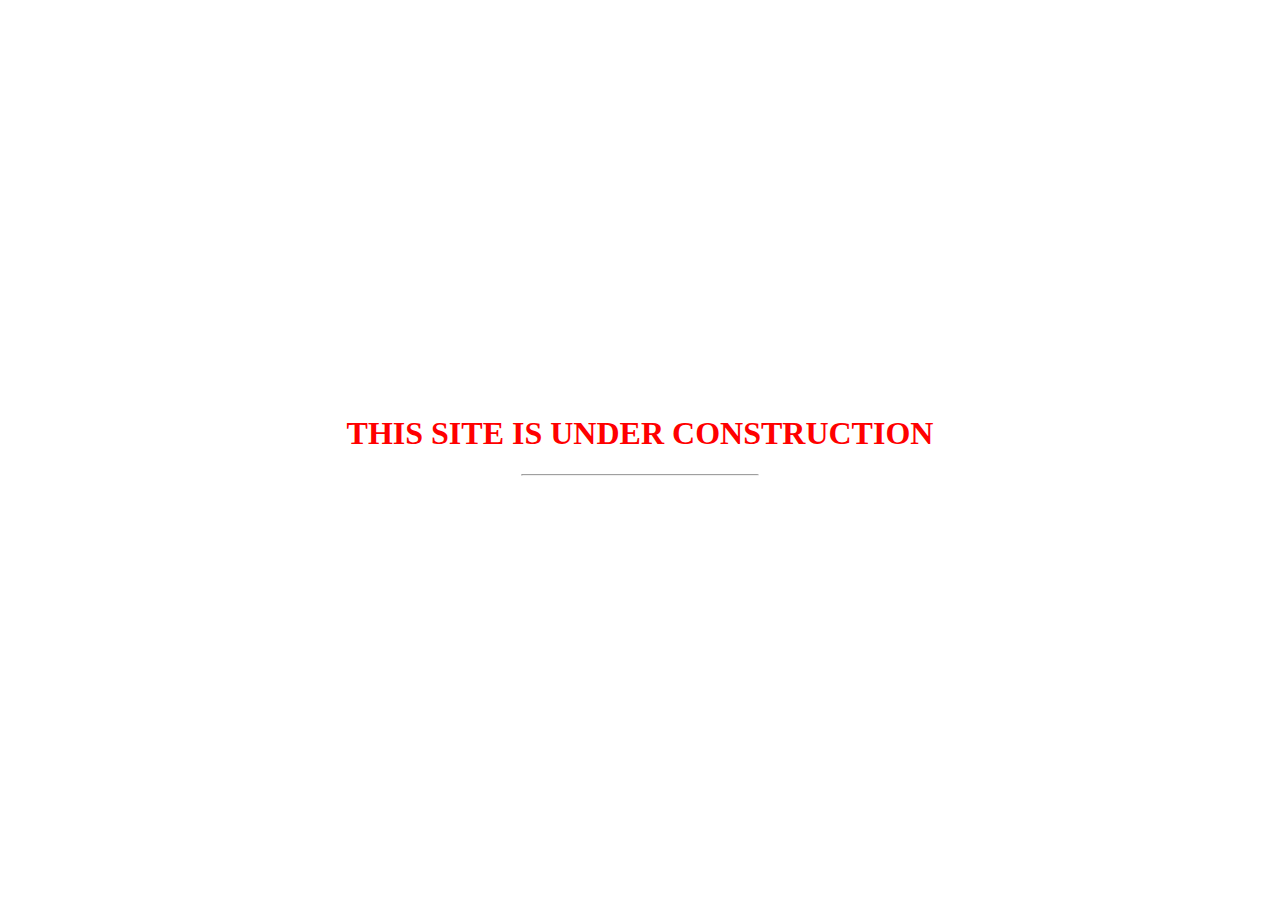
==== index.html @ a0f8a538 "[practice]-function" ====
<!DOCTYPE html>
<html>
<head>

  <link rel="icon" type="image/x-icon" href="/favicon.ico">
  <title>
    KISMAT GIRI 
  </title>
</head>
<style>
body, html {
  margin: 0;
}

.bgimg {
  background-image: url('image.jpg');
  height: 1000%;
  background-position: center;
  background-size: cover;
  position: relative;
  color: rgb(254, 0, 0);
  font-family: "Courier New", Courier, monospace;
  font-size: 25px;
}

.topleft {
  position: relative;
  top: 0;
  left: 16px;
}

.bottomleft {
  position: absolute;
  bottom: 0;
  left: 16px;
}

.middle {
  position: absolute;
  top: 50%;
  left: 50%;
  transform: translate(-50%, -50%);
  text-align: center;
}

hr {
  margin: auto;
  width: 40%;
}
</style>
<body>

<div class="bgimg">
  <div class="topleft">
    <p style="color: rgb(0, 0, 0);"></p></div>
  </div>
  <div class="middle">
    <h1 style="color: rgb(255, 0, 0); stroke: none;">THIS SITE IS UNDER CONSTRUCTION</h1>
    <hr>
    <p id="demo" style="font-size:30px"></p>
  </div>
  <div class="bottomleft">
    <p style="color: rgb(30, 0, 255);"></p>
  </div>
</div>

<script>
// Set the date we're counting down to
var countDownDate = new Date("Dec 27, 2022 23:59:59").getTime();

// Update the count down every 1 second
var countdownfunction = setInterval(function() {

  // Get todays date and time
  var now = new Date().getTime();
  
  // Find the distance between now an the count down date
  var distance = countDownDate - now;
  
  // Time calculations for days, hours, minutes and seconds
  var days = Math.floor(distance / (1000 * 60 * 60 * 24));
  var hours = Math.floor((distance % (1000 * 60 * 60 * 24)) / (1000 * 60 * 60));
  var minutes = Math.floor((distance % (1000 * 60 * 60)) / (1000 * 60));
  var seconds = Math.floor((distance % (1000 * 60)) / 1000);
  
  // Output the result in an element with id="demo"
  document.getElementById("demo").innerHTML = days + "D " + hours + "H "
  + minutes + "M " + seconds + "S ";
  
  // If the count down is over, write some text 
  if (distance < 0) {
    clearInterval(countdownfunction);
    document.getElementById("demo").innerHTML = "EXPIRED";
  }
},1000);


	
  const engineer = "Quality Assurance";
  console.log(engineer);
  const number = 35345;
  const boolean = true;
  console.log(boolean);
  const array = [
    "Array",
    2,
    "Kismat"
  ];
  array.push("giri");
  let learn = array.pop();

  console.log(array);
  console.log("This is the new array " + learn);
  let a = 2;
  console.log(array[a]);
  console.log(array[array.length-1]);

  function sum(a, b){
    return a+b;
  }
  console.log(12, 12);

</script>

</body>
</html>



<!-- <script type="text/javascript" src="https://code.jquery.com/jquery-1.8.2.js"></script>
<style type="text/css">
#overlay {
position: fixed;
top: 0;
left: 0;
width: 100%;
height: 100%;
background-color: #000;
filter:alpha(opacity=70);
-moz-opacity:1;
-khtml-opacity: 0.7;
opacity: 0.7;
z-index: 100;
display: none;
}
.cnt223 a{
text-decoration: none;
}
.popup{
width: 100%;
margin: 0 auto;
display: none;
position: fixed;
z-index: 101;
}
.cnt223{
min-width: 600px;
width: 600px;
min-height: 150px;
margin: 100px auto;
background: #f3f3f3;
position: relative;
z-index: 103;
padding: 15px 35px;
border-radius: 5px;
box-shadow: 0 2px 5px #000;
}
.cnt223 p{
clear: both;
    color: #555555;
    /* text-align: justify; */
    font-size: 20px;
    font-family: sans-serif;
}
.cnt223 p a{
color: #d91900;
font-weight: bold;
}
.cnt223 .x{
float: right;
height: 35px;
left: 22px;
position: relative;
top: -50px;
width: 34px;
}
.cnt223 .x:hover{
cursor: pointer;
}
</style>
<script type='text/javascript'>
$(function(){
var overlay = $('<div id="overlay"></div>');
overlay.show();
overlay.appendTo(document.body);
$('.popup').show();
$('.close').click(function(){
$('.popup').hide();
overlay.appendTo(document.body).remove();
return false;
});


 

$('.x').click(function(){
$('.popup').hide();
overlay.appendTo(document.body).remove();
return false;
});
});
</script>
<div class='popup'>
<div class='cnt223'>
<h1>Open For Surprise</h1>
<p>
Please open for the Surprise.
<br/>
<br/>
<a href='' class='close'>OPEN</a> -->
</p>
</div>
</div>
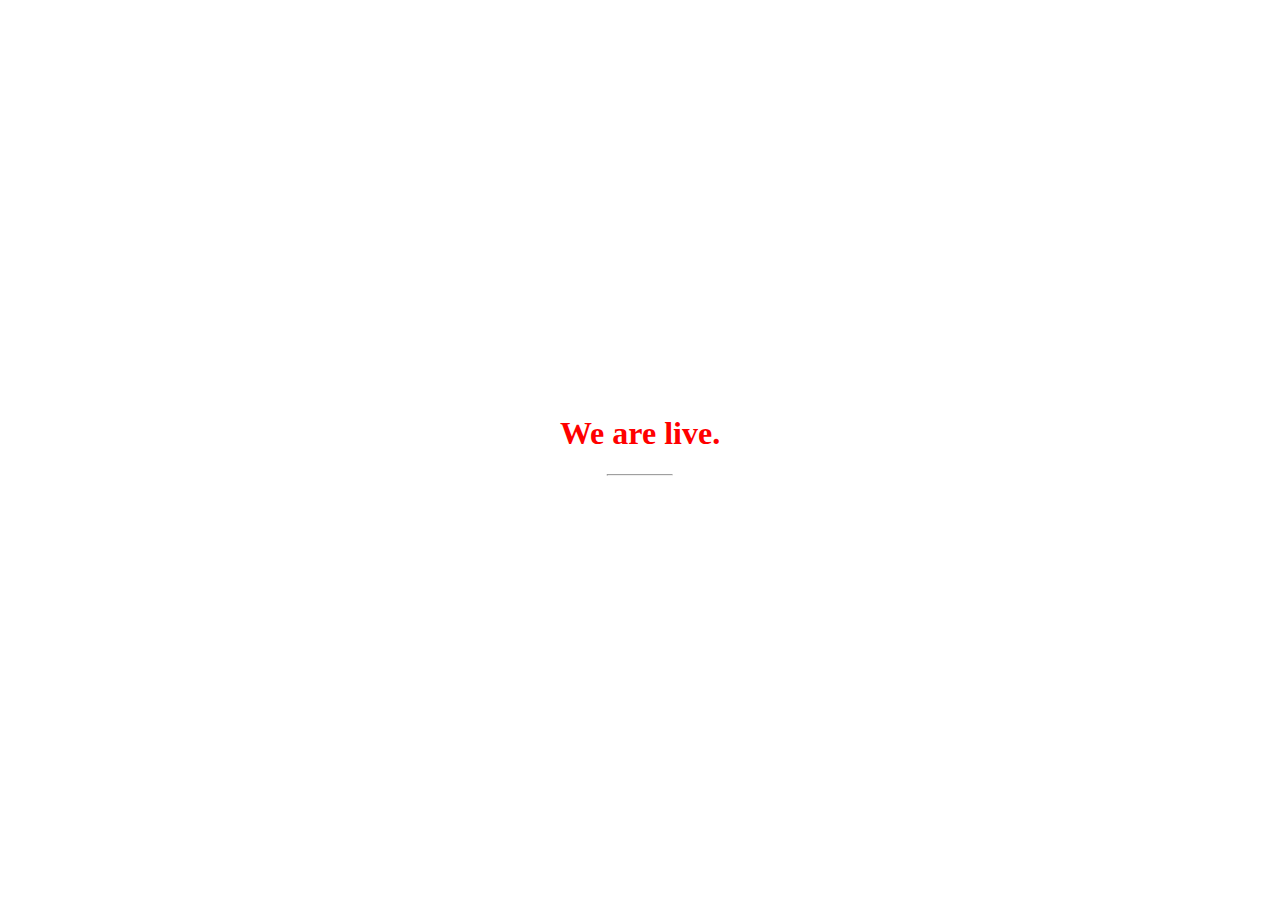
==== commit 68439c25: "fix" ====
--- a/index.html
+++ b/index.html
@@ -55,7 +55,7 @@
     <p style="color: rgb(0, 0, 0);"></p></div>
   </div>
   <div class="middle">
-    <h1 style="color: rgb(255, 0, 0); stroke: none;">THIS SITE IS UNDER CONSTRUCTION</h1>
+    <h1 style="color: rgb(255, 0, 0); stroke: none;">We are live.</h1>
     <hr>
     <p id="demo" style="font-size:30px"></p>
   </div>
@@ -118,12 +118,15 @@
   function sum(a, b){
     return a+b;
   }
-  console.log(12, 12);
+  console.log(sum(12, 12));
+  const bigSum = sum (234442234, 4334343232);
+  console.log(bigSum);
 
 </script>
 
 </body>
 </html>
+
 
 
 
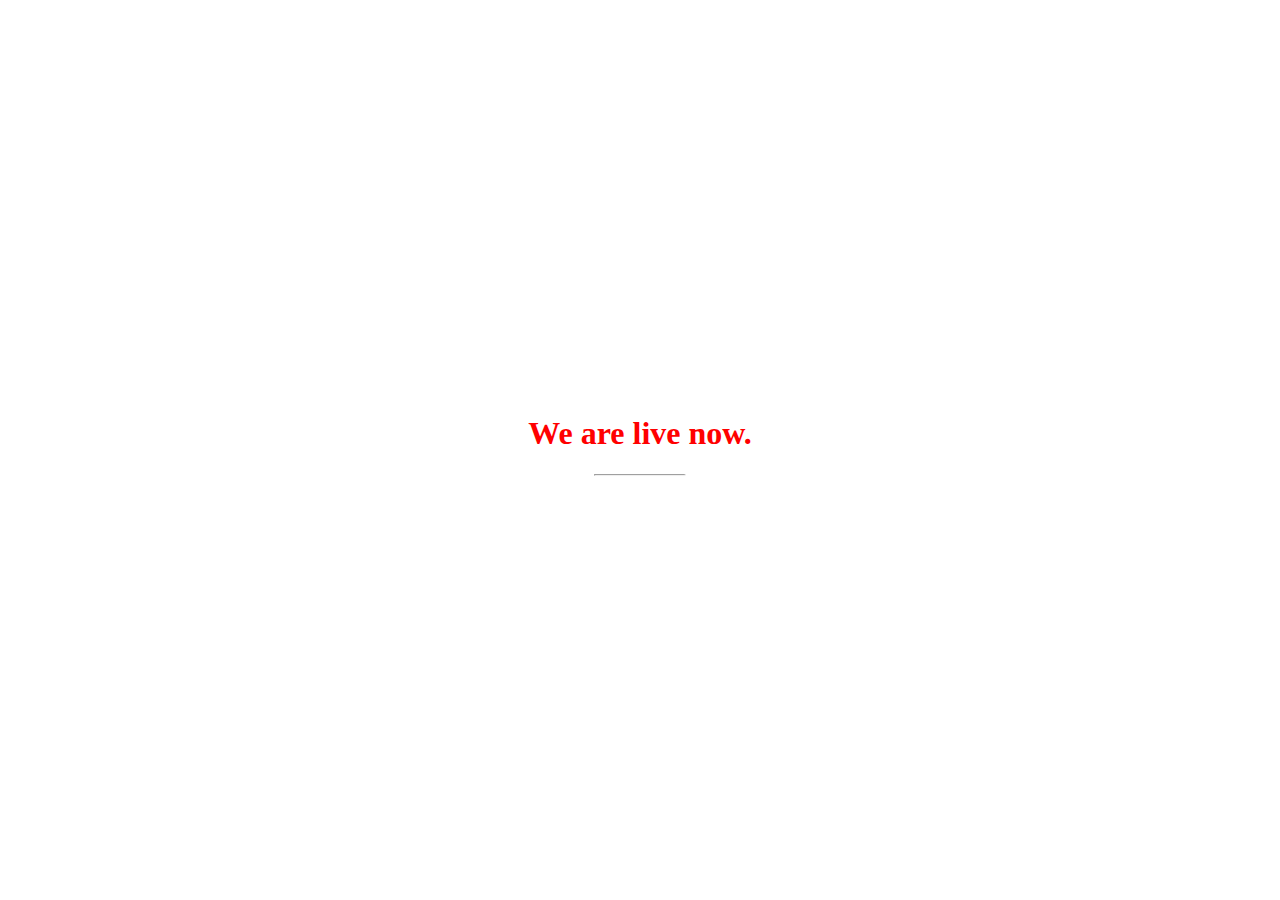
==== commit b5d1f1dc: "Update index.html" ====
--- a/index.html
+++ b/index.html
@@ -55,7 +55,7 @@
     <p style="color: rgb(0, 0, 0);"></p></div>
   </div>
   <div class="middle">
-    <h1 style="color: rgb(255, 0, 0); stroke: none;">We are live.</h1>
+    <h1 style="color: rgb(255, 0, 0); stroke: none;">We are live now.</h1>
     <hr>
     <p id="demo" style="font-size:30px"></p>
   </div>
@@ -213,14 +213,5 @@
 });
 });
 </script>
-<div class='popup'>
-<div class='cnt223'>
-<h1>Open For Surprise</h1>
-<p>
-Please open for the Surprise.
-<br/>
-<br/>
-<a href='' class='close'>OPEN</a> -->
-</p>
-</div>
-</div>+
+
